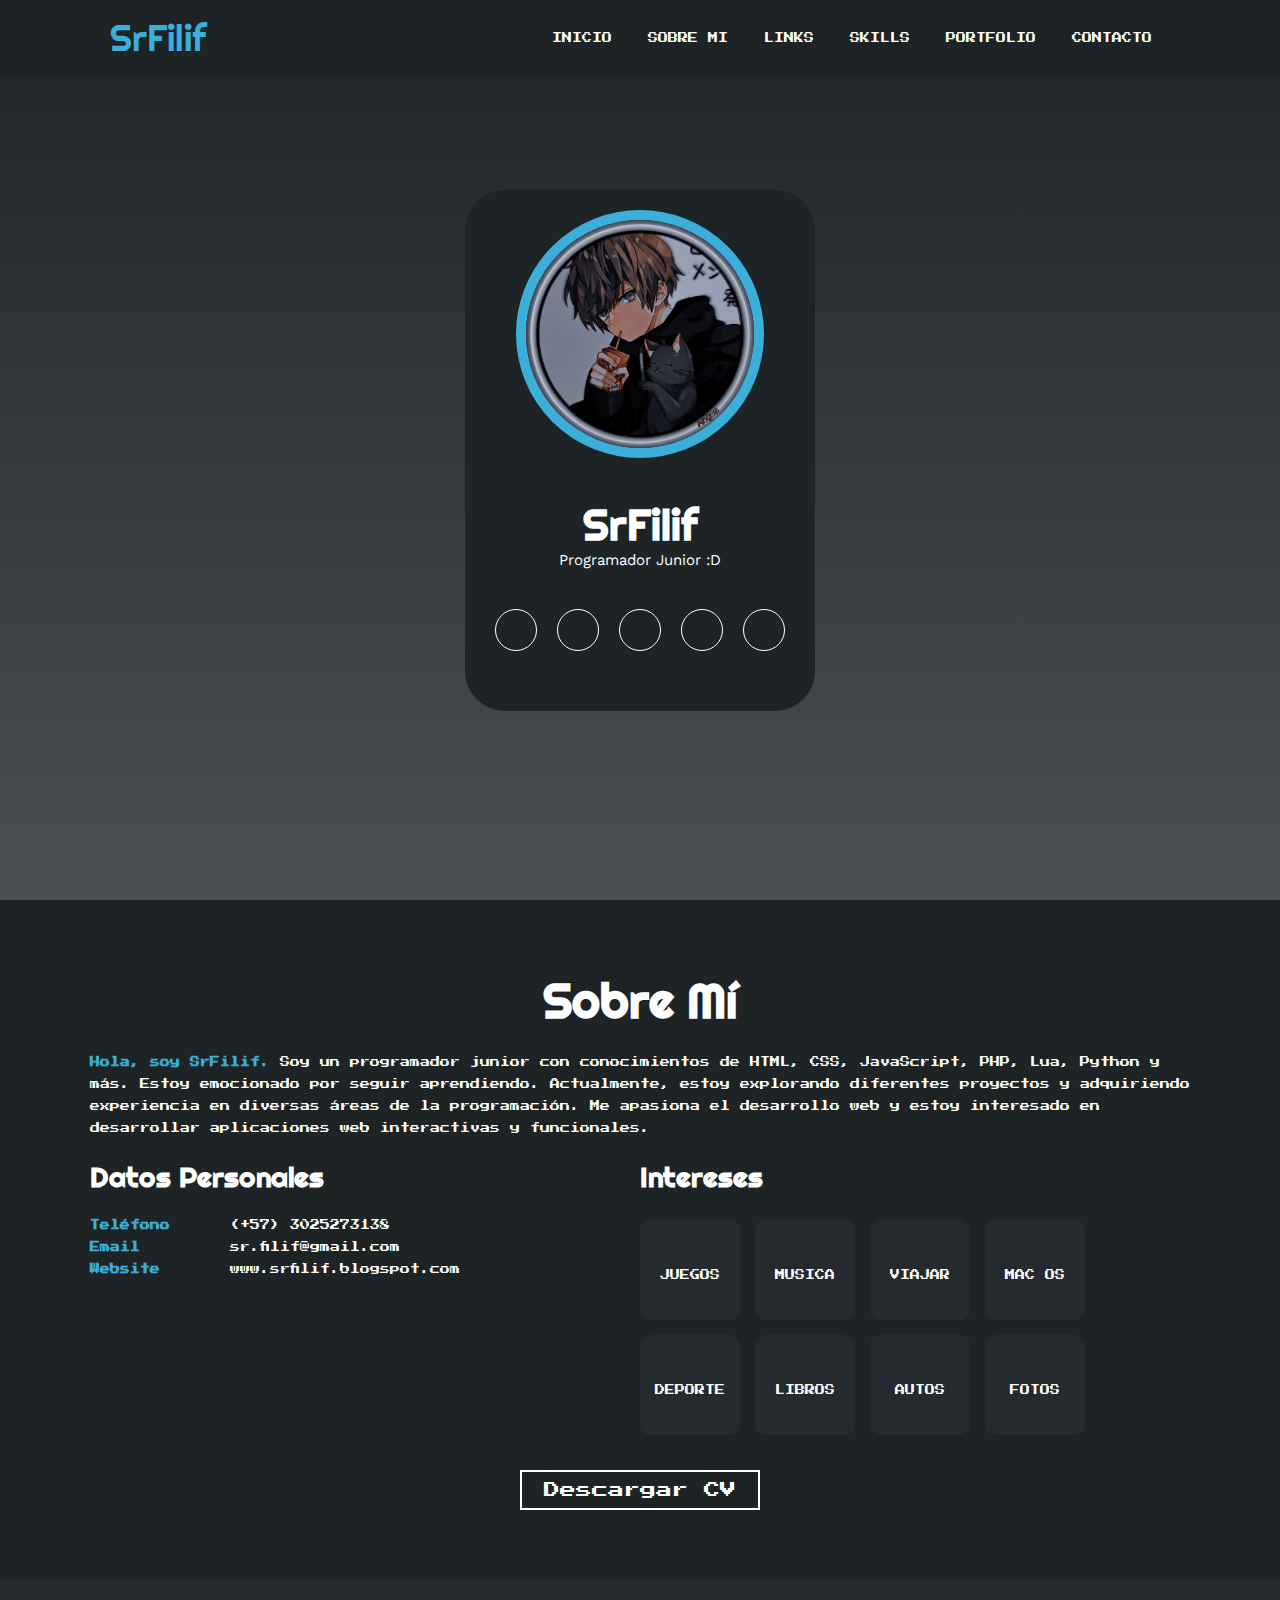
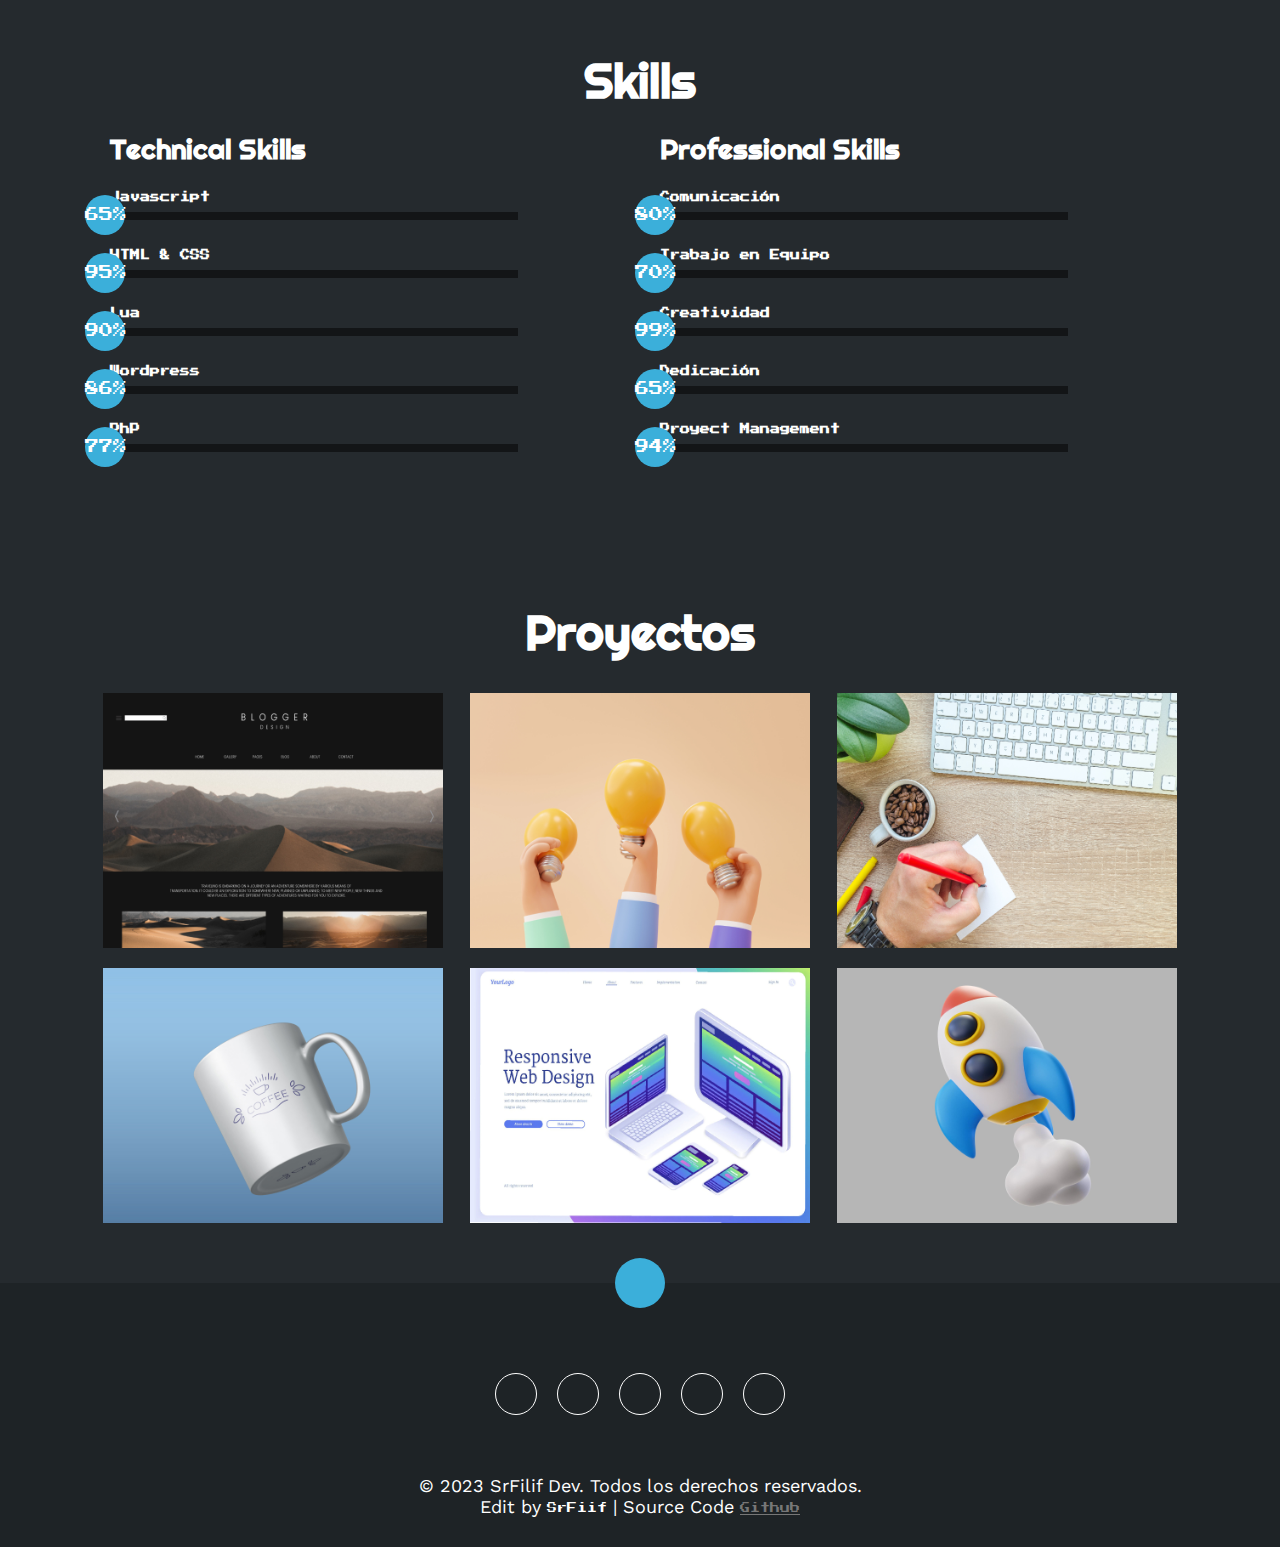
==== porta/index.html @ cb4ac74d "Portafolio" ====
<!DOCTYPE html>
<html lang="es">
<head>
    <meta charset="UTF-8">
    <meta http-equiv="X-UA-Compatible" content="IE=edge">
    <meta name="viewport" content="width=device-width, initial-scale=1.0">
    <link rel="stylesheet" href="https://cdnjs.cloudflare.com/ajax/libs/font-awesome/6.1.2/css/all.min.css" integrity="sha512-1sCRPdkRXhBV2PBLUdRb4tMg1w2YPf37qatUFeS7zlBy7jJI8Lf4VHwWfZZfpXtYSLy85pkm9GaYVYMfw5BC1A==" crossorigin="anonymous" referrerpolicy="no-referrer" />
    <title>SrFilif Dev</title>
    <link rel="stylesheet" href="estilo.css">
</head>
<body>
    <!-- MENU ENCABEZADO -->
    <div class="contenedor-header">
        <header>
            <div class="logo">
                <a href="#">SrFilif</a>
            </div>
            <nav id="nav">
                <ul>
                    <li><a href="#inicio" onclick="seleccionar()">INICIO</a></li>
                    <li><a href="#sobremi" onclick="seleccionar()">SOBRE MI</a></li>
					<li><a href="https://srfilif.github.io/links" onclick="seleccionar()">LINKS</a></li>
                    <li><a href="#skills" onclick="seleccionar()">SKILLS</a></li>
                    <!--<li><a href="#curriculum" onclick="seleccionar()">CURRICULUM</a></li>-->
                    <li><a href="#portfolio" onclick="seleccionar()">PORTFOLIO</a></li>
                    <li><a href="#contacto" onclick="seleccionar()">CONTACTO</a></li>
                </ul>
            </nav>
            <div class="nav-responsive" onclick="mostrarOcultarMenu()">
                <i class="fa-solid fa-bars"></i>
            </div>
        </header>
    </div>

    <!-- SECCION INICIO -->
    <section id="inicio" class="inicio">
        <div class="contenido-banner">
            <div class="contenedor-img">
                <img src="img/hero.png" alt="">
            </div>
            <h1>SrFilif</h1>
            <h2>Programador Junior :D</h2>
            <div class="redes">
                <a href="#"><i class="fa-brands fa-facebook-f"></i></a>
                <a href="#"><i class="fa-brands fa-twitter"></i></a>
                <a href="#"><i class="fa-brands fa-skype"></i></a>
                <a href="#"><i class="fa-brands fa-linkedin-in"></i></a>
                <a href="#"><i class="fa-solid fa-rss"></i></a>
            </div>
        </div>
    </section>

    <!-- SECCION SOBRE MI -->
    <section id="sobremi" class="sobremi">
        <div class="contenido-seccion">
            <h2>Sobre Mí</h2>
            <p><span>Hola, soy SrFilif.</span> Soy un programador junior con conocimientos de HTML, CSS, JavaScript, PHP, Lua, Python y más. Estoy emocionado por seguir aprendiendo. Actualmente, estoy explorando diferentes proyectos y adquiriendo experiencia en diversas áreas de la programación. Me apasiona el desarrollo web y estoy interesado en desarrollar aplicaciones web interactivas y funcionales.</p>

            <div class="fila">
                <!-- datos personales -->
                <div class="col">
                    <h3>Datos Personales</h3>
                    <ul>

                        <li>
                            <strong>Teléfono</strong>
                            (+57) 3025273138
                        </li>
                        <li>
                            <strong>Email</strong>
                            sr.filif@gmail.com
                        </li>
                        <li>
                            <strong>Website</strong>
                            www.srfilif.blogspot.com
                        </li>
                    </ul>
                </div>

                <!-- intereses -->
                <div class="col">
                    <h3>Intereses</h3>
                    <div class="contenedor-intereses">
                        <div class="interes">
                            <i class="fa-solid fa-gamepad"></i>
                            <span>JUEGOS</span>
                        </div>
                        <div class="interes">
                            <i class="fa-solid fa-headphones"></i>
                            <span>MUSICA</span>
                        </div>
                        <div class="interes">
                            <i class="fa-solid fa-plane"></i>
                            <span>VIAJAR</span>
                        </div>
                        <div class="interes">
                            <i class="fa-brands fa-apple"></i>
                            <span>MAC OS</span>
                        </div>
                        <div class="interes">
                            <i class="fa-solid fa-person-hiking"></i>
                            <span>DEPORTE</span>
                        </div>
                        <div class="interes">
                            <i class="fa-solid fa-book"></i>
                            <span>LIBROS</span>
                        </div>
                        <div class="interes">
                            <i class="fa-solid fa-car"></i>
                            <span>AUTOS</span>
                        </div>
                        <div class="interes">
                            <i class="fa-solid fa-camera"></i>
                            <span>FOTOS</span>
                        </div>
                        
                    </div>
                </div>
            </div>
            <button>
                Descargar CV <i class="fa-solid fa-download"></i>
                <span class="overlay"></span>
            </button>
        </div>
    </section>

    <!-- SECCION SKILLS -->
    <section class="skills" id="skills">
        <div class="contenido-seccion">
            <h2>Skills</h2>
            <div class="fila">
                <!-- Technical Skill -->
                <div class="col">
                    <h3>Technical Skills</h3>
                    <div class="skill">
                        <span>Javascript</span>
                        <div class="barra-skill">
                            <div class="progreso">
                                <span>65%</span>
                            </div>
                        </div>
                    </div>
                    <div class="skill">
                        <span>HTML & CSS</span>
                        <div class="barra-skill">
                            <div class="progreso">
                                <span>95%</span>
                            </div>
                        </div>
                    </div>
                    <div class="skill">
                        <span>Lua</span>
                        <div class="barra-skill">
                            <div class="progreso">
                                <span>90%</span>
                            </div>
                        </div>
                    </div>
                    <div class="skill">
                        <span>Wordpress</span>
                        <div class="barra-skill">
                            <div class="progreso">
                                <span>86%</span>
                            </div>
                        </div>
                    </div>
                    <div class="skill">
                        <span>PhP</span>
                        <div class="barra-skill">
                            <div class="progreso">
                                <span>77%</span>
                            </div>
                        </div>
                    </div>
                </div>
                <!-- Professional Skills -->
                <div class="col">
                    <h3>Professional Skills</h3>
                    <div class="skill">
                        <span>Comunicación</span>
                        <div class="barra-skill">
                            <div class="progreso">
                                <span>80%</span>
                            </div>
                        </div>
                    </div>
                    <div class="skill">
                        <span>Trabajo en Equipo</span>
                        <div class="barra-skill">
                            <div class="progreso">
                                <span>70%</span>
                            </div>
                        </div>
                    </div>
                    <div class="skill">
                        <span>Creatividad</span>
                        <div class="barra-skill">
                            <div class="progreso">
                                <span>99%</span>
                            </div>
                        </div>
                    </div>
                    <div class="skill">
                        <span>Dedicación</span>
                        <div class="barra-skill">
                            <div class="progreso">
                                <span>65%</span>
                            </div>
                        </div>
                    </div>
                    <div class="skill">
                        <span>Proyect Management</span>
                        <div class="barra-skill">
                            <div class="progreso">
                                <span>94%</span>
                            </div>
                        </div>
                    </div>
                </div>
            </div>
        </div>
    </section>

    <!-- SECCION CURRICULUM 
    <section id="curriculum" class="curriculum">
        <div class="contenido-seccion">
            <h2>Curriculum</h2>
            <div class="fila">
                <div class="col izquierda">
                    <h3>Educación</h3>
                    <div class="item izq">
                        <h4>Arte y Multimedia</h4>
                        <span class="casa">Universidad de Oxford</span>
                        <span class="fecha">2005 - 2008</span>
                        <p>Lorem ipsum dolor sit amet consectetur, adipisicing elit. Quis, cumque repellat, tempora recusandae aliquam nemo esse natus impedit, nostrum temporibus veritatis eaque soluta aperiam id repudiandae fugiat deserunt! Explicabo, veritatis?</p>
                        <div class="conectori">
                            <div class="circuloi"></div>
                        </div>
                    </div>
                    <div class="item izq">
                        <h4>Arte y Multimedia</h4>
                        <span class="casa">Universidad de Oxford</span>
                        <span class="fecha">2005 - 2008</span>
                        <p>Lorem ipsum dolor sit amet consectetur, adipisicing elit. Quis, cumque repellat, tempora recusandae aliquam nemo esse natus impedit, nostrum temporibus veritatis eaque soluta aperiam id repudiandae fugiat deserunt! Explicabo, veritatis?</p>
                        <div class="conectori">
                            <div class="circuloi"></div>
                        </div>
                    </div>
                    <div class="item izq">
                        <h4>Arte y Multimedia</h4>
                        <span class="casa">Universidad de Oxford</span>
                        <span class="fecha">2005 - 2008</span>
                        <p>Lorem ipsum dolor sit amet consectetur, adipisicing elit. Quis, cumque repellat, tempora recusandae aliquam nemo esse natus impedit, nostrum temporibus veritatis eaque soluta aperiam id repudiandae fugiat deserunt! Explicabo, veritatis?</p>
                        <div class="conectori">
                            <div class="circuloi"></div>
                        </div>
                    </div>
                </div>

                <div class="col derecha">
                    <h3>Experiencia de trabajo</h3>
                    <div class="item der">
                        <h4>Front Developer</h4>
                        <span class="casa">Nombre de Compañía</span>
                        <span class="fecha">2005 - 2008</span>
                        <p>Lorem ipsum dolor sit amet consectetur, adipisicing elit. Quis, cumque repellat, tempora recusandae aliquam nemo esse natus impedit, nostrum temporibus veritatis eaque soluta aperiam id repudiandae fugiat deserunt! Explicabo, veritatis?</p>
                        <div class="conectord">
                            <div class="circulod"></div>
                        </div>
                    </div>
                    <div class="item der">
                        <h4>Front Developer</h4>
                        <span class="casa">Nombre de Compañía</span>
                        <span class="fecha">2005 - 2008</span>
                        <p>Lorem ipsum dolor sit amet consectetur, adipisicing elit. Quis, cumque repellat, tempora recusandae aliquam nemo esse natus impedit, nostrum temporibus veritatis eaque soluta aperiam id repudiandae fugiat deserunt! Explicabo, veritatis?</p>
                        <div class="conectord">
                            <div class="circulod"></div>
                        </div>
                    </div>
                    <div class="item der">
                        <h4>Front Developer</h4>
                        <span class="casa">Nombre de Compañía</span>
                        <span class="fecha">2005 - 2008</span>
                        <p>Lorem ipsum dolor sit amet consectetur, adipisicing elit. Quis, cumque repellat, tempora recusandae aliquam nemo esse natus impedit, nostrum temporibus veritatis eaque soluta aperiam id repudiandae fugiat deserunt! Explicabo, veritatis?</p>
                        <div class="conectord">
                            <div class="circulod"></div>
                        </div>
                    </div>
                </div>
            </div>
        </div>
    </section>
-->
    <!-- SECCION PORTFOLIO -->
    <section id="portfolio" class="portfolio">
        <div class="contenido-seccion">
            <h2>Proyectos</h2>
            <div class="galeria">
                <div class="proyecto">
                    <img src="img/p1.jpg" alt="">
                    <div class="overlay">
                        <h3>Diseño Creativo</h3>
                        <p>Fotografía</p>
                    </div>
                </div>
                <div class="proyecto">
                    <img src="img/p2.jpg" alt="">
                    <div class="overlay">
                        <h3>Diseño Creativo</h3>
                        <p>Fotografía</p>
                    </div>
                </div>
                <div class="proyecto">
                    <img src="img/p3.jpg" alt="">
                    <div class="overlay">
                        <h3>Diseño Creativo</h3>
                        <p>Fotografía</p>
                    </div>
                </div>
                <div class="proyecto">
                    <img src="img/p4.jpg" alt="">
                    <div class="overlay">
                        <h3>Diseño Creativo</h3>
                        <p>Fotografía</p>
                    </div>
                </div>
                <div class="proyecto">
                    <img src="img/p5.jpg" alt="">
                    <div class="overlay">
                        <h3>Diseño Creativo</h3>
                        <p>Fotografía</p>
                    </div>
                </div>
                <div class="proyecto">
                    <img src="img/p6.jpg" alt="">
                    <div class="overlay">
                        <h3>Diseño Creativo</h3>
                        <p>Fotografía</p>
                    </div>
                </div>
            </div>
        </div>
    </section>

    <!-- SECCION CONTACTO 
    <section id="contacto" class="contacto">
        <div class="contenido-seccion">
            <h2>CONTACTO</h2>
            <div class="fila">

                <div class="col">
                    <input type="text" placeholder="Tú Nombre">
                    <input type="text" placeholder="Número telefónico">
                    <input type="text" placeholder="Dirección de correo">
                    <input type="text" placeholder="Tema">
                    <textarea name="" id="" cols="30" rows="10" placeholder="Mensaje"></textarea>
                    <button>
                        Enviar Mensaje<i class="fa-solid fa-paper-plane"></i>
                        <span class="overlay"></span>
                    </button>
                </div>
 
                <div class="col">
                    <img class="imea" src="https://i.redd.it/0k6meqvps4h91.gif" alt="">
                    <div class="info">
                        <ul>
                            <li>
                                <i class="fa-solid fa-location-dot"></i>
                                Nicaragua 159, San Rafael Mza
                            </li>
                            <li>
                                <i class="fa-solid fa-mobile-screen"></i>
                                Llamanos: 2384 - 4343443 
                            </li>
                            <li>
                                <i class="fa-solid fa-envelope"></i>
                                Email: cw@example.com
                            </li>
                        </ul>
                    </div>
                </div>
            </div>
        </div>
    </section>
-->
    <!-- footer -->
    <footer>
        <a href="#inicio" class="arriba">
            <i class="fa-solid fa-angles-up"></i>
        </a>
        <div class="redes">
            <a href="#"><i class="fa-brands fa-facebook-f"></i></a>
            <a href="#"><i class="fa-brands fa-twitter"></i></a>
            <a href="#"><i class="fa-brands fa-skype"></i></a>
            <a href="#"><i class="fa-brands fa-linkedin-in"></i></a>
            <a href="#"><i class="fa-solid fa-rss"></i></a>
        </div>
		 <p class="copyright">
        &copy; 2023 SrFilif Dev. Todos los derechos reservados.
    </p>
    <p class="creditos">
        Edit by <span class="tu-nombre">SrFiif</span> | Source Code <a class="a" href="https://github.com/codigowebmp/portfolio-nick">Github</a>
    </p>
    </footer>

    <script src="script.js"></script>
</body>
</html>
---- porta/estilo.css ----
@import url('https://fonts.googleapis.com/css?family=Press+Start+2P:wght@100;300;400;600;800&display=swap');
@import url('https://fonts.googleapis.com/css2?family=Righteous&family=Work+Sans:wght@100;300;400;600;800&display=swap');
*{
    box-sizing: border-box;
    font-family: 'Press Start 2P';
    margin: 0;
    padding: 0;
	font-size: 10px;
}

html{
    /* me permite deslizar cuando hago clic en los links del menu */
    scroll-behavior: smooth;
}
/* MENU */
.contenedor-header{
    background: #1e2326;
    position: fixed;
    width: 100%;
    top: 0;
    left: 0;
    z-index: 99;
}
.contenedor-header header{
    max-width: 1100px;
    margin: auto;
    display: flex;
    justify-content: space-between;
    align-items: center;
    padding: 15px 20px;
}
.contenedor-header header .logo a{
    font-family: 'Righteous';
    font-size: 36px;
    color: #3BAFDA;
    text-decoration: none;
}
.contenedor-header header ul{
    display: flex;
    list-style: none;
}
.contenedor-header header nav ul li a{
    text-align: none;
    color: #fff;
    margin: 0 15px;
    padding: 3px;
    transition: .5s;
    text-decoration: none;
}
.contenedor-header header nav ul li a:hover{
    color: #3BAFDA;
}
.nav-responsive{
    background-color: #3BAFDA;
    color:#fff;
    padding: 5px 10px;
    border-radius: 5px;
    cursor: pointer;
    display: none;
}
/* SECCION I N I C I O */
.inicio{
    background: linear-gradient(to top, rgba(30,35,38,.8), rgba(30,35,38,1)),
    url(https://i.pinimg.com/originals/6f/b9/68/6fb968d062567bde0917bec7d12fe8b4.gif);
    background-size: cover;
    height: 100vh;
    color: #fff;
    display: flex;
    align-items: center;
}
.inicio .contenido-banner{
    padding: 20px;
    background-color: #1e2326;
    max-width: 350px;
    margin: auto;
    text-align: center;
    border-radius: 40px;
}
.inicio .contenido-banner img{
    margin-top: 40px;
    border: 10px solid #3BAFDA;
    display: block;
    width: 80%;
    margin: auto;
    border-radius: 100%;
}
.inicio .contenido-banner h1{
    margin-top: 40px;
    font-size: 42px;
    font-family: 'Righteous';
}
.inicio .contenido-banner h2{
    font-size: 15px;
    font-weight: normal;
}
.inicio .contenido-banner .redes a{
    color: #fff;
    display: inline-block;
    text-decoration: none;
    border: 1px solid #fff;
    border-radius: 100%;
    width: 42px;
    height: 42px;
    line-height: 42px;
    margin: 40px 5px;
    font-size: 20px;
    transition: .3s;
}
.inicio .contenido-banner .redes a:hover{
    background-color: #3BAFDA;
}
.sobremi{
    background-color: #1e2326;
    color: #fff;
    padding: 50px 20px;
}
.sobremi .contenido-seccion{
    max-width: 1100px;
    margin: auto;
}
.sobremi h2{
    font-size: 48px;
    font-family: 'Righteous';
    text-align: center;
    padding: 20px 0;

}
.sobremi .contenido-seccion p{
    font: 18px;
    line-height: 22px;
    margin-bottom: 20px;
}
.sobremi .contenido-seccion p span{
    color: #3BAFDA;
    font-weight: bold;
}
.sobremi .fila{
    display: flex;
}
.sobremi .fila .col
{
    width: 50%;
}
.sobremi .fila .col h3{
    font-size: 28px;
    font-family: 'Righteous';
    margin-bottom: 25px;
}
.sobremi .fila .col ul{
    list-style: none;
}
.sobremi .fila .col ul li{
    margin: 12px 0;
}
.sobremi .fila .col ul li strong{
    display: inline-block;
    color: #3BAFDA;
    width: 130px;
}
.sobremi .fila .col ul li span{
    background-color: #3BAFDA;
    padding: 3px;
    font-weight: bold;
    border-radius: 5px;
}
.sobremi .fila .col .contenedor-intereses{
    display: flex;
    flex-wrap: wrap;
}
.sobremi .fila .col .contenedor-intereses .interes{
    width: 100px;
    height: 100px;
    background-color: #252A2E;
    border-radius: 10px;
    margin: 0 15px 15px 0;
    display: flex;
    flex-direction: column;
    align-items: center;
    justify-content: center;
    transition: .3s;
}.sobremi .fila .col .contenedor-intereses .interes:hover{
    background-color: #3BAFDA;
}
.sobremi .fila .col .contenedor-intereses .interes i{
    font-size: 30px;
    margin-bottom: 10px;
}
.sobremi button{
    cursor: pointer;
    background-color: transparent;
    border: 2px solid #fff;
    width: fit-content;
    display: block;
    margin: 20px auto;
    padding: 10px 22px;
    font-size: 16px;
    color: #fff;
    position: relative;
    z-index: 10;
}
.sobremi button .overlay{
    position: absolute;
    top: 0;
    left: 0;
    width: 0;
    height: 100%;
    background-color: #3BAFDA;
    z-index: -1;
    transition: 1s;
}
.sobremi button:hover .overlay{
    width: 100%;
}
/* SECCION S K I L L S */
.skills{
    background-color: #252A2E;
    color: #fff;
    padding: 50px 20px;
}
.skills .contenido-seccion{
    max-width: 1100px;
    margin: auto;
}
.skills h2{
    font-size: 48px;
    font-family: 'Righteous';
    text-align: center;
    padding: 20px 0;

}
.skills .fila{
    display: flex;
}
.skills .fila .col{
    width: 50%;
    padding: 0 20px;
}
.skills .fila .col h3{
    font-size: 28px;
    font-family: 'Righteous';
    margin-bottom: 25px;
}
.skills .skill > span{
    font-weight: bold;
    display: block;
    margin-bottom: 10px;
}
.skills .skill .barra-skill{
    height: 8px;
    width: 80%;
    background-color: #131517;
    position: relative;
    margin-bottom: 30px;
}
.skills .skill .progreso{
    background-color: #3BAFDA;
    position: absolute;
    top: 0;
    left: 0;
    height: 8px;
}
.skills .skill .barra-skill span{
    position: absolute;
    height: 40px;
    width: 40px;
    background-color: #3BAFDA;
    border-radius: 50px;
    line-height: 40px;
    text-align: center;
    top: -17px;
    right: -15px;
    font-size: 14px;
}
/* Estas clases se agregaran dinamicamente mediante javascript */
.skills .skill .javascript{
    width: 0%;
    animation: 2s javascript forwards;
}
@keyframes javascript {
    0%{width: 0%;}
    100%{width: 65%;}
}

.skills .skill .htmlcss{
    width: 0%;
    animation: 2s htmlcss forwards;
}
@keyframes htmlcss {
    0%{width: 0%;}
    100%{width: 95%;}
}

.skills .skill .photoshop{
    width: 0%;
    animation: 2s photoshop forwards;
}
@keyframes photoshop {
    0%{width: 0%;}
    100%{width: 90%;}
}

.skills .skill .wordpress{
    width: 0%;
    animation: 2s wordpress forwards;
}
@keyframes wordpress {
    0%{width: 0%;}
    100%{width: 86%;}
}

.skills .skill .drupal{
    width: 0%;
    animation: 2s drupal forwards;
}
@keyframes drupal {
    0%{width: 0%;}
    100%{width: 77%;}
}

.skills .skill .comunicacion{
    width: 0%;
    animation: 2s comunicacion forwards;
}
@keyframes comunicacion {
    0%{width: 0%;}
    100%{width: 80%;}
}

.skills .skill .trabajo{
    width: 0%;
    animation: 2s trabajo forwards;
}
@keyframes trabajo {
    0%{width: 0%;}
    100%{width: 70%;}
}

.skills .skill .creatividad{
    width: 0%;
    animation: 2s creatividad forwards;
}
@keyframes creatividad {
    0%{width: 0%;}
    100%{width: 99%;}
}

.skills .skill .dedicacion{
    width: 0%;
    animation: 2s dedicacion forwards;
}
@keyframes dedicacion {
    0%{width: 0%;}
    100%{width: 65%;}
}

.skills .skill .proyect{
    width: 0%;
    animation: 2s proyect forwards;
}
@keyframes proyect {
    0%{width: 0%;}
    100%{width: 94%;}
}
/* SECCION CURRICULUM */
.curriculum{
    background-color: #1e2326;
    color: #fff;
    padding: 50px 20px;
}
.curriculum .contenido-seccion{
    max-width: 1100px;
    margin: auto;
}
.curriculum h2{
    font-size: 48px;
    font-family: 'Righteous';
    text-align: center;
    padding: 20px 0;

}
.curriculum .fila{
    display: flex;
    justify-content: space-between;
}
.curriculum .fila .col{
    width: 49%;
    padding: 0 20px;
}
.curriculum .fila .col h3{
    font-size: 28px;
    font-family: 'Righteous';
    margin-bottom: 25px;
}
.curriculum .fila .izquierda{
    border-right: 2px solid #252A2E;
}
.curriculum .fila .derecha{
    border-left: 2px solid #252A2E;
}
.curriculum .fila .item{
    padding: 25px;
    margin-bottom: 30px;
    background-color: #252A2E;
    position: relative;
}
.curriculum .fila .item h4{
    font-size: 20px;
    margin-bottom: 10px;
}
.curriculum .fila .item .casa{
    color: #3BAFDA;
    font-size: 22px;
    font-weight: bold;
    display: block;
}
.curriculum .fila .item .fecha{
    display: block;
    color: #3BAFDA;
    margin-bottom: 10px;
}
.curriculum .fila .item p{
    line-height: 24px;
}
.curriculum .fila .izq{
    border-right: 2px solid #3BAFDA;
    margin-right: 20px;
}
.curriculum .fila .der{
    border-left: 2px solid #3BAFDA;
    margin-left: 20px;
}
.curriculum .fila .item .conectori{
    height: 2px;
    background-color: #3BAFDA;
    width: 47px;
    position: absolute;
    top: 50%;
    right: -47px;
    z-index: 5;
}
.curriculum .fila .item .conectori .circuloi{
    display: block;
    height: 10px;
    width: 10px;
    border-radius: 50%;
    background-color: #3BAFDA;
    float: right;
    position: relative;
    bottom: 4px;
}
.curriculum .fila .item .conectord{
    height: 2px;
    background-color: #3BAFDA;
    width: 47px;
    position: absolute;
    top: 50%;
    left: -47px;
    z-index: 5;
}
.curriculum .fila .item .conectord .circulod{
    display: block;
    height: 10px;
    width: 10px;
    border-radius: 50%;
    background-color: #3BAFDA;
    float: left;
    position: relative;
    bottom: 4px;
}
/* SECCION PORTFOLIO */
.portfolio{
    background-color: #252A2E;
    color: #fff;
    padding: 50px 20px;
}
.portfolio .contenido-seccion{
    max-width: 1100px;
    margin: auto;
}
.portfolio h2{
    font-size: 48px;
    font-family: 'Righteous';
    text-align: center;
    padding: 20px 0;
}
.portfolio .galeria{
    display: flex;
    flex-wrap: wrap;
    justify-content: space-around;
}
.portfolio .galeria .proyecto{
    position: relative;
    max-width: 340px;
    height: fit-content;
    margin: 10px;
    cursor: pointer;
}
.portfolio .galeria .proyecto img{
    width: 100%;
    display: block;
}
.portfolio .galeria .proyecto .overlay{
    position: absolute;
    top: 0;
    width: 100%;
    height: 100%;
    text-align: center;
    background: linear-gradient(rgba(28,182,152,.8), rgba(28,182,152,.8));
    display: flex;
    flex-direction: column;
    justify-content: center;
    transition: 1s;
    font-size: 18px;
    letter-spacing: 3px;
    opacity: 0;
}
.portfolio .galeria .proyecto .overlay h3{
    margin-bottom: 20px;
    transition: 1s;
}
.portfolio .galeria .proyecto .overlay:hover{
    opacity: 1;
}
.portfolio .galeria .proyecto .overlay:hover h3{
    margin-bottom: 0px;
}
/* SECCION CONTACTO */
.contacto{
    background-image: url(img/contact_bg.png);
    background-color: #1e2326;
    color: #fff;
    padding: 50px 0;
}
.contacto .contenido-seccion{
    max-width: 1100px;
    margin: auto;
}
.contacto h2{
    font-size: 48px;
    font-family: 'Righteous';
    text-align: center;
    padding: 20px 0;
}
.contacto .fila{
    display: flex;
}
.contacto .col{
    width: 50%;
    padding: 10px;
    position: relative;
}
.contacto .col input, .contacto .col textarea{
    display: block;
    width: 100%;
    padding: 18px;
    border: none;
    margin-bottom: 20px;
    background-color: #252A2E;
    color: #fff;
    font-size: 18px;
}
.contacto button{
    cursor: pointer;
    background-color: transparent;
    border: 2px solid #fff;
    width: fit-content;
    display: block;
    margin: 20px auto;
    padding: 10px 22px;
    font-size: 16px;
    color: #fff;
    position: relative;
    z-index: 10;
}
.contacto button .overlay{
    position: absolute;
    top: 0;
    left: 0;
    width: 0;
    height: 100%;
    background-color: #3BAFDA;
    z-index: -1;
    transition: 1s;
}
.contacto button:hover .overlay{
    width: 100%;
}
.contacto .col img{
    width: 100%;
}
.contacto .col .info{
    position: absolute;
    top: 40%;
    background-color: #252A2E;
    padding: 20px;
    max-swidth: 350px;
    left: 50%;
    transform: translate(-50%, -50%);
}
.contacto .col .info ul{
    list-style: none;
}
.contacto .col .info ul li{
    margin-bottom: 20px;
}
.contacto .col .info ul li i{
    color: #3BAFDA;
    display: inline-block;
    margin-right: 20px;
}
footer{
    background-color: #1E2326;
    color: #fff;
    padding: 50px 0 30px 0;
    text-align: center;
    position: relative;
    width: 100%;
    font-family: 'Righteous';
}
footer .redes{
    margin-bottom: 20px;
}
footer .redes a{
    color: #fff;
    display: inline-block;
    text-decoration: none;
    border: 1px solid #fff;
    border-radius: 100%;
    width: 42px;
    height: 42px;
    line-height: 42px;
    margin: 40px 5px;
    font-size: 20px;
    transition: .3s;
    font-family: 'Righteous';
}
footer .arriba{
    display: block;
    width: 50px;
    height: 50px;
    background-color: #3BAFDA;
    color: #fff;
    position: absolute;
    left: 50%;
    transform: translateX(-50%);
    top: -25px;
    border-radius: 50%;
    line-height: 50px;
	 font-style: normal;
    font-size: 18px;
    font-family: 'Righteous';

}
footer p{

	 font-style: normal;
    font-size: 18px;
    font-family: 'Work Sans';

}
/*Texto 2*/
.inicio h2{

	 font-style: normal;
 /*   font-size: 18px;*/
    font-family: 'Work Sans';

}
/* SECCION RESPONSIVE */
@media screen and (max-width:980px){
    nav{
        display: none;
    }
    .nav-responsive{
        display: block;
    }
    nav.responsive{
        display: block;
        position: absolute;
        right: 0;
        top: 75px;
        background-color: #252A2E;
        width: 180px;
    }
    nav.responsive ul{
        display: block !important;
    }
    nav.responsive ul li{
        border-bottom: 1px solid #fff;
        padding: 10px 0;
    }
}
@media screen and (max-width:700px){
    .sobremi .fila{
        display: block;
    }
    .sobremi .fila .col{
        width: fit-content;
    }

    .skills .fila{
        display: block;
    }
    .skills .fila .col{
        width: 100%;
    }
    .skills .fila .col .barra-skill{
        width: 100%;
    }

    .curriculum .fila{
        display: block;
    }
    .curriculum .fila .col{
        width: 90%;
    }
    .curriculum .fila .derecha{
        margin-left: 20px;
    }

    .portfolio .galeria{
        display: block;
        width: 100%;
    }
    .portfolio .galeria .proyecto{
        max-width: 100%;
    }
    .portfolio .galeria .proyecto img{
        width: 100%;
    }
    .contacto .fila{
        display: block;
    }
    .contacto .fila .col{
        width: 100%;
    }
}
.a{
	    color: #777;
}

.imea {
  width: 200px;
  height: 200px;
      object-fit: cover;
	  position: absolute;
	   right: 0;
        top: 75px;
}
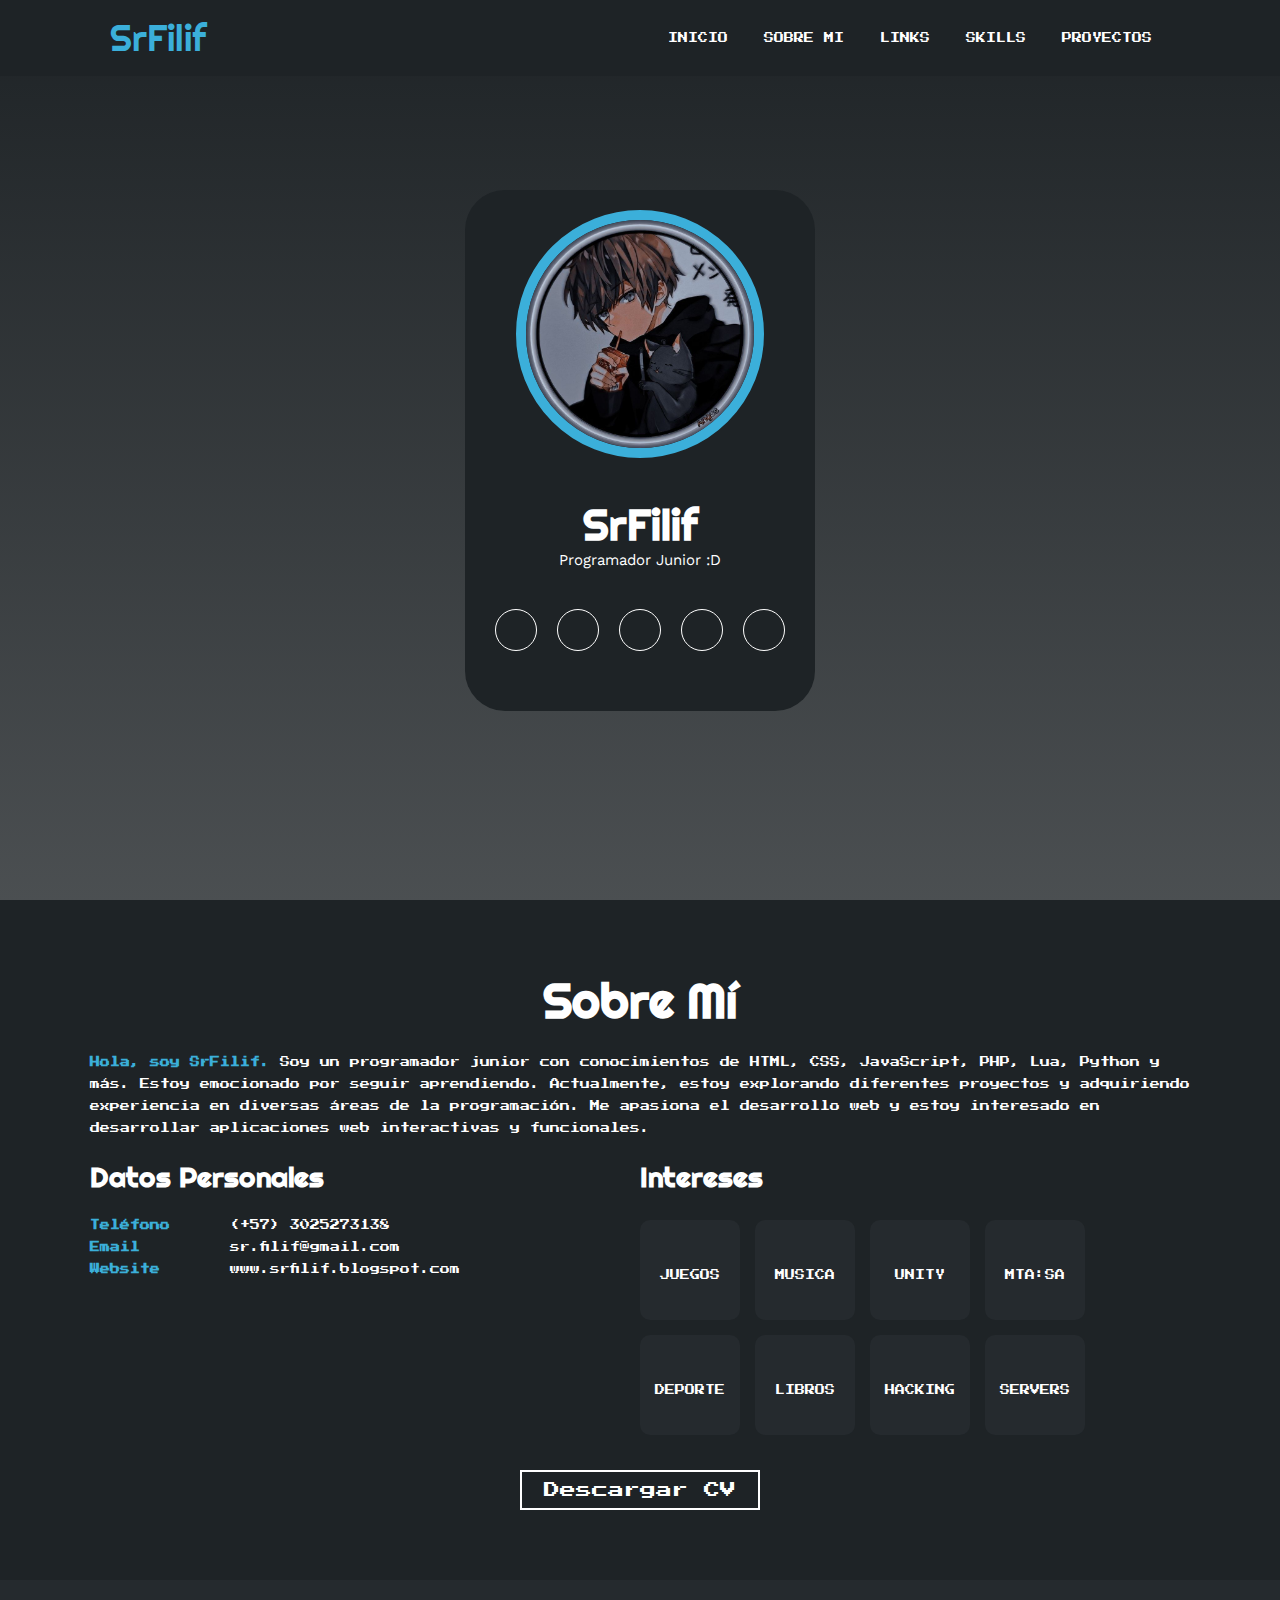
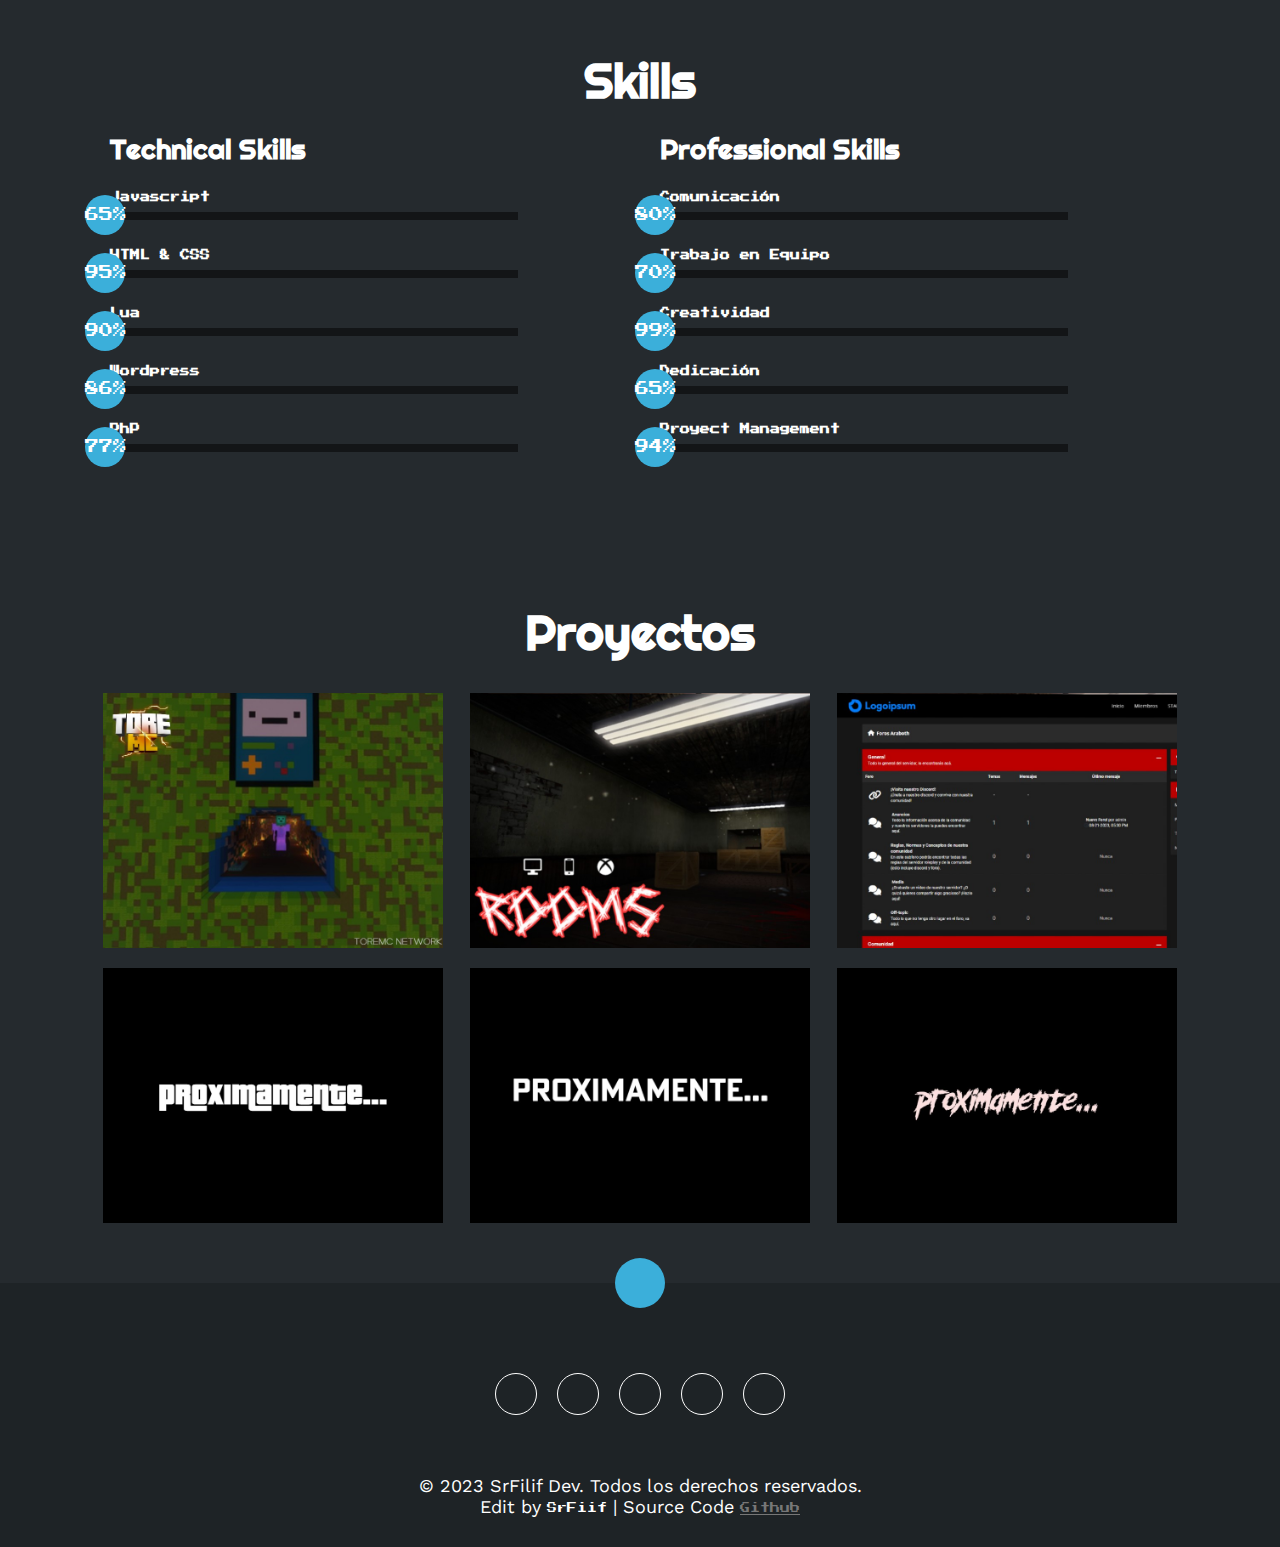
==== commit a1badf75: "Fix Errors in Web" ====
--- a/porta/index.html
+++ b/porta/index.html
@@ -8,7 +8,9 @@
     <title>SrFilif Dev</title>
     <link rel="stylesheet" href="estilo.css">
 </head>
+
 <body>
+
     <!-- MENU ENCABEZADO -->
     <div class="contenedor-header">
         <header>
@@ -19,11 +21,11 @@
                 <ul>
                     <li><a href="#inicio" onclick="seleccionar()">INICIO</a></li>
                     <li><a href="#sobremi" onclick="seleccionar()">SOBRE MI</a></li>
-					<li><a href="https://srfilif.github.io/links" onclick="seleccionar()">LINKS</a></li>
+					<li><a href="https://srfilif.github.io" onclick="seleccionar()">LINKS</a></li>
                     <li><a href="#skills" onclick="seleccionar()">SKILLS</a></li>
                     <!--<li><a href="#curriculum" onclick="seleccionar()">CURRICULUM</a></li>-->
-                    <li><a href="#portfolio" onclick="seleccionar()">PORTFOLIO</a></li>
-                    <li><a href="#contacto" onclick="seleccionar()">CONTACTO</a></li>
+                    <li><a href="#portfolio" onclick="seleccionar()">PROYECTOS</a></li>
+                  <!--  <li><a href="#contacto" onclick="seleccionar()">CONTACTO</a></li>-->
                 </ul>
             </nav>
             <div class="nav-responsive" onclick="mostrarOcultarMenu()">
@@ -41,11 +43,11 @@
             <h1>SrFilif</h1>
             <h2>Programador Junior :D</h2>
             <div class="redes">
-                <a href="#"><i class="fa-brands fa-facebook-f"></i></a>
-                <a href="#"><i class="fa-brands fa-twitter"></i></a>
-                <a href="#"><i class="fa-brands fa-skype"></i></a>
-                <a href="#"><i class="fa-brands fa-linkedin-in"></i></a>
-                <a href="#"><i class="fa-solid fa-rss"></i></a>
+                <a href="https://www.facebook.com/srfilif/"><i class="fa-brands fa-facebook-f"></i></a>
+                <a href="https://twitter.com/srfilif"><i class="fa-brands fa-twitter"></i></a>
+                <a href="https://discord.gg/NPrGXMDrvZ"><i class="fa-brands fa-discord"></i></a>
+                <a href="https://www.youtube.com/SrFilif"><i class="fa-brands fa-youtube"></i></a>
+                <a href="https://www.twitch.tv/srfilif"><i class="fa-brands fa-twitch"></i></a>
             </div>
         </div>
     </section>
@@ -90,15 +92,15 @@
                             <span>MUSICA</span>
                         </div>
                         <div class="interes">
-                            <i class="fa-solid fa-plane"></i>
-                            <span>VIAJAR</span>
-                        </div>
-                        <div class="interes">
-                            <i class="fa-brands fa-apple"></i>
-                            <span>MAC OS</span>
-                        </div>
-                        <div class="interes">
-                            <i class="fa-solid fa-person-hiking"></i>
+                            <i class="fa-brands fa-unity"></i>
+                            <span>UNITY</span>
+                        </div>
+                        <div class="interes">
+                            <i class="fa-solid fa-code"></i>
+                            <span>MTA:SA</span>
+                        </div>
+                        <div class="interes">
+                            <i class="fa-solid fa-person-running"></i>
                             <span>DEPORTE</span>
                         </div>
                         <div class="interes">
@@ -106,12 +108,12 @@
                             <span>LIBROS</span>
                         </div>
                         <div class="interes">
-                            <i class="fa-solid fa-car"></i>
-                            <span>AUTOS</span>
-                        </div>
-                        <div class="interes">
-                            <i class="fa-solid fa-camera"></i>
-                            <span>FOTOS</span>
+                            <i class="fa-solid fa-hat-cowboy"></i>
+                            <span>HACKING</span>
+                        </div>
+                        <div class="interes">
+                            <i class="fa-solid fa-server"></i>
+                            <span>SERVERS</span>
                         </div>
                         
                     </div>
@@ -299,43 +301,40 @@
                 <div class="proyecto">
                     <img src="img/p1.jpg" alt="">
                     <div class="overlay">
-                        <h3>Diseño Creativo</h3>
-                        <p>Fotografía</p>
+                        <h3>ToreMC</h3><br>
+                        <p>Minecraft BoxPvP Server</p>
                     </div>
                 </div>
                 <div class="proyecto">
                     <img src="img/p2.jpg" alt="">
                     <div class="overlay">
-                        <h3>Diseño Creativo</h3>
-                        <p>Fotografía</p>
+                        <h3>Rooms</h3><br>
+                        <p>Roblox Horror Game</p>
                     </div>
                 </div>
                 <div class="proyecto">
                     <img src="img/p3.jpg" alt="">
                     <div class="overlay">
-                        <h3>Diseño Creativo</h3>
-                        <p>Fotografía</p>
+                        <h3>Genesis Roleplay</h3><br>
+                        <p>Genesis Roleplay Forum</p>
                     </div>
                 </div>
                 <div class="proyecto">
                     <img src="img/p4.jpg" alt="">
                     <div class="overlay">
-                        <h3>Diseño Creativo</h3>
-                        <p>Fotografía</p>
+                        <h3>Proximamente...</h3>
                     </div>
                 </div>
                 <div class="proyecto">
                     <img src="img/p5.jpg" alt="">
                     <div class="overlay">
-                        <h3>Diseño Creativo</h3>
-                        <p>Fotografía</p>
+   <h3>Proximamente...</h3>
                     </div>
                 </div>
                 <div class="proyecto">
                     <img src="img/p6.jpg" alt="">
                     <div class="overlay">
-                        <h3>Diseño Creativo</h3>
-                        <p>Fotografía</p>
+   <h3>Proximamente...</h3>
                     </div>
                 </div>
             </div>
--- a/porta/estilo.css
+++ b/porta/estilo.css
@@ -95,6 +95,533 @@
     font-weight: normal;
 }
 .inicio .contenido-banner .redes a{
+    color: #fff;
+    display: inline-block;
+    text-decoration: none;
+    border: 1px solid #fff;
+    border-radius: 100%;
+    width: 42px;
+    height: 42px;
+    line-height: 42px;
+    margin: 40px 5px;
+   /* font-size: 20px;*/
+    transition: .3s;
+}
+.inicio .contenido-banner .redes a:hover{
+    background-color: #3BAFDA;
+}
+.sobremi{
+    background-color: #1e2326;
+    color: #fff;
+    padding: 50px 20px;
+}
+.sobremi .contenido-seccion{
+    max-width: 1100px;
+    margin: auto;
+}
+.sobremi h2{
+    font-size: 48px;
+    font-family: 'Righteous';
+    text-align: center;
+    padding: 20px 0;
+
+}
+.sobremi .contenido-seccion p{
+    font: 18px;
+    line-height: 22px;
+    margin-bottom: 20px;
+}
+.sobremi .contenido-seccion p span{
+    color: #3BAFDA;
+    font-weight: bold;
+}
+.sobremi .fila{
+    display: flex;
+}
+.sobremi .fila .col
+{
+    width: 50%;
+}
+.sobremi .fila .col h3{
+    font-size: 28px;
+    font-family: 'Righteous';
+    margin-bottom: 25px;
+}
+.sobremi .fila .col ul{
+    list-style: none;
+}
+.sobremi .fila .col ul li{
+    margin: 12px 0;
+}
+.sobremi .fila .col ul li strong{
+    display: inline-block;
+    color: #3BAFDA;
+    width: 130px;
+}
+.sobremi .fila .col ul li span{
+    background-color: #3BAFDA;
+    padding: 3px;
+    font-weight: bold;
+    border-radius: 5px;
+}
+.sobremi .fila .col .contenedor-intereses{
+    display: flex;
+    flex-wrap: wrap;
+}
+.sobremi .fila .col .contenedor-intereses .interes{
+    width: 100px;
+    height: 100px;
+    background-color: #252A2E;
+    border-radius: 10px;
+    margin: 0 15px 15px 0;
+    display: flex;
+    flex-direction: column;
+    align-items: center;
+    justify-content: center;
+    transition: .3s;
+}.sobremi .fila .col .contenedor-intereses .interes:hover{
+    background-color: #3BAFDA;
+}
+.sobremi .fila .col .contenedor-intereses .interes i{
+    font-size: 30px;
+    margin-bottom: 10px;
+}
+.sobremi button{
+    cursor: pointer;
+    background-color: transparent;
+    border: 2px solid #fff;
+    width: fit-content;
+    display: block;
+    margin: 20px auto;
+    padding: 10px 22px;
+    font-size: 16px;
+    color: #fff;
+    position: relative;
+    z-index: 10;
+}
+.sobremi button .overlay{
+    position: absolute;
+    top: 0;
+    left: 0;
+    width: 0;
+    height: 100%;
+    background-color: #3BAFDA;
+    z-index: -1;
+    transition: 1s;
+}
+.sobremi button:hover .overlay{
+    width: 100%;
+}
+/* SECCION S K I L L S */
+.skills{
+    background-color: #252A2E;
+    color: #fff;
+    padding: 50px 20px;
+}
+.skills .contenido-seccion{
+    max-width: 1100px;
+    margin: auto;
+}
+.skills h2{
+    font-size: 48px;
+    font-family: 'Righteous';
+    text-align: center;
+    padding: 20px 0;
+
+}
+.skills .fila{
+    display: flex;
+}
+.skills .fila .col{
+    width: 50%;
+    padding: 0 20px;
+}
+.skills .fila .col h3{
+    font-size: 28px;
+    font-family: 'Righteous';
+    margin-bottom: 25px;
+}
+.skills .skill > span{
+    font-weight: bold;
+    display: block;
+    margin-bottom: 10px;
+}
+.skills .skill .barra-skill{
+    height: 8px;
+    width: 80%;
+    background-color: #131517;
+    position: relative;
+    margin-bottom: 30px;
+}
+.skills .skill .progreso{
+    background-color: #3BAFDA;
+    position: absolute;
+    top: 0;
+    left: 0;
+    height: 8px;
+}
+.skills .skill .barra-skill span{
+    position: absolute;
+    height: 40px;
+    width: 40px;
+    background-color: #3BAFDA;
+    border-radius: 50px;
+    line-height: 40px;
+    text-align: center;
+    top: -17px;
+    right: -15px;
+    font-size: 14px;
+}
+/* Estas clases se agregaran dinamicamente mediante javascript */
+.skills .skill .javascript{
+    width: 0%;
+    animation: 2s javascript forwards;
+}
+@keyframes javascript {
+    0%{width: 0%;}
+    100%{width: 65%;}
+}
+
+.skills .skill .htmlcss{
+    width: 0%;
+    animation: 2s htmlcss forwards;
+}
+@keyframes htmlcss {
+    0%{width: 0%;}
+    100%{width: 95%;}
+}
+
+.skills .skill .photoshop{
+    width: 0%;
+    animation: 2s photoshop forwards;
+}
+@keyframes photoshop {
+    0%{width: 0%;}
+    100%{width: 90%;}
+}
+
+.skills .skill .wordpress{
+    width: 0%;
+    animation: 2s wordpress forwards;
+}
+@keyframes wordpress {
+    0%{width: 0%;}
+    100%{width: 86%;}
+}
+
+.skills .skill .drupal{
+    width: 0%;
+    animation: 2s drupal forwards;
+}
+@keyframes drupal {
+    0%{width: 0%;}
+    100%{width: 77%;}
+}
+
+.skills .skill .comunicacion{
+    width: 0%;
+    animation: 2s comunicacion forwards;
+}
+@keyframes comunicacion {
+    0%{width: 0%;}
+    100%{width: 80%;}
+}
+
+.skills .skill .trabajo{
+    width: 0%;
+    animation: 2s trabajo forwards;
+}
+@keyframes trabajo {
+    0%{width: 0%;}
+    100%{width: 70%;}
+}
+
+.skills .skill .creatividad{
+    width: 0%;
+    animation: 2s creatividad forwards;
+}
+@keyframes creatividad {
+    0%{width: 0%;}
+    100%{width: 99%;}
+}
+
+.skills .skill .dedicacion{
+    width: 0%;
+    animation: 2s dedicacion forwards;
+}
+@keyframes dedicacion {
+    0%{width: 0%;}
+    100%{width: 65%;}
+}
+
+.skills .skill .proyect{
+    width: 0%;
+    animation: 2s proyect forwards;
+}
+@keyframes proyect {
+    0%{width: 0%;}
+    100%{width: 94%;}
+}
+/* SECCION CURRICULUM */
+.curriculum{
+    background-color: #1e2326;
+    color: #fff;
+    padding: 50px 20px;
+}
+.curriculum .contenido-seccion{
+    max-width: 1100px;
+    margin: auto;
+}
+.curriculum h2{
+    font-size: 48px;
+    font-family: 'Righteous';
+    text-align: center;
+    padding: 20px 0;
+
+}
+.curriculum .fila{
+    display: flex;
+    justify-content: space-between;
+}
+.curriculum .fila .col{
+    width: 49%;
+    padding: 0 20px;
+}
+.curriculum .fila .col h3{
+    font-size: 28px;
+    font-family: 'Righteous';
+    margin-bottom: 25px;
+}
+.curriculum .fila .izquierda{
+    border-right: 2px solid #252A2E;
+}
+.curriculum .fila .derecha{
+    border-left: 2px solid #252A2E;
+}
+.curriculum .fila .item{
+    padding: 25px;
+    margin-bottom: 30px;
+    background-color: #252A2E;
+    position: relative;
+}
+.curriculum .fila .item h4{
+    font-size: 20px;
+    margin-bottom: 10px;
+}
+.curriculum .fila .item .casa{
+    color: #3BAFDA;
+    font-size: 22px;
+    font-weight: bold;
+    display: block;
+}
+.curriculum .fila .item .fecha{
+    display: block;
+    color: #3BAFDA;
+    margin-bottom: 10px;
+}
+.curriculum .fila .item p{
+    line-height: 24px;
+}
+.curriculum .fila .izq{
+    border-right: 2px solid #3BAFDA;
+    margin-right: 20px;
+}
+.curriculum .fila .der{
+    border-left: 2px solid #3BAFDA;
+    margin-left: 20px;
+}
+.curriculum .fila .item .conectori{
+    height: 2px;
+    background-color: #3BAFDA;
+    width: 47px;
+    position: absolute;
+    top: 50%;
+    right: -47px;
+    z-index: 5;
+}
+.curriculum .fila .item .conectori .circuloi{
+    display: block;
+    height: 10px;
+    width: 10px;
+    border-radius: 50%;
+    background-color: #3BAFDA;
+    float: right;
+    position: relative;
+    bottom: 4px;
+}
+.curriculum .fila .item .conectord{
+    height: 2px;
+    background-color: #3BAFDA;
+    width: 47px;
+    position: absolute;
+    top: 50%;
+    left: -47px;
+    z-index: 5;
+}
+.curriculum .fila .item .conectord .circulod{
+    display: block;
+    height: 10px;
+    width: 10px;
+    border-radius: 50%;
+    background-color: #3BAFDA;
+    float: left;
+    position: relative;
+    bottom: 4px;
+}
+/* SECCION PORTFOLIO */
+.portfolio{
+    background-color: #252A2E;
+    color: #fff;
+    padding: 50px 20px;
+}
+.portfolio .contenido-seccion{
+    max-width: 1100px;
+    margin: auto;
+}
+.portfolio h2{
+    font-size: 48px;
+    font-family: 'Righteous';
+    text-align: center;
+    padding: 20px 0;
+}
+.portfolio .galeria{
+    display: flex;
+    flex-wrap: wrap;
+    justify-content: space-around;
+}
+.portfolio .galeria .proyecto{
+    position: relative;
+    max-width: 340px;
+    height: fit-content;
+    margin: 10px;
+    cursor: pointer;
+}
+.portfolio .galeria .proyecto img{
+    width: 100%;
+    display: block;
+}
+.portfolio .galeria .proyecto .overlay{
+    position: absolute;
+    top: 0;
+    width: 100%;
+    height: 100%;
+    text-align: center;
+    background: linear-gradient(rgba(28,182,152,.8), rgba(28,182,152,.8));
+    display: flex;
+    flex-direction: column;
+    justify-content: center;
+    transition: 1s;
+    font-size: 18px;
+    letter-spacing: 3px;
+    opacity: 0;
+}
+.portfolio .galeria .proyecto .overlay h3{
+    margin-bottom: 20px;
+    transition: 1s;
+}
+.portfolio .galeria .proyecto .overlay:hover{
+    opacity: 1;
+}
+.portfolio .galeria .proyecto .overlay:hover h3{
+    margin-bottom: 0px;
+}
+/* SECCION CONTACTO */
+.contacto{
+    background-image: url(img/contact_bg.png);
+    background-color: #1e2326;
+    color: #fff;
+    padding: 50px 0;
+}
+.contacto .contenido-seccion{
+    max-width: 1100px;
+    margin: auto;
+}
+.contacto h2{
+    font-size: 48px;
+    font-family: 'Righteous';
+    text-align: center;
+    padding: 20px 0;
+}
+.contacto .fila{
+    display: flex;
+}
+.contacto .col{
+    width: 50%;
+    padding: 10px;
+    position: relative;
+}
+.contacto .col input, .contacto .col textarea{
+    display: block;
+    width: 100%;
+    padding: 18px;
+    border: none;
+    margin-bottom: 20px;
+    background-color: #252A2E;
+    color: #fff;
+    font-size: 18px;
+}
+.contacto button{
+    cursor: pointer;
+    background-color: transparent;
+    border: 2px solid #fff;
+    width: fit-content;
+    display: block;
+    margin: 20px auto;
+    padding: 10px 22px;
+    font-size: 16px;
+    color: #fff;
+    position: relative;
+    z-index: 10;
+}
+.contacto button .overlay{
+    position: absolute;
+    top: 0;
+    left: 0;
+    width: 0;
+    height: 100%;
+    background-color: #3BAFDA;
+    z-index: -1;
+    transition: 1s;
+}
+.contacto button:hover .overlay{
+    width: 100%;
+}
+.contacto .col img{
+    width: 100%;
+}
+.contacto .col .info{
+    position: absolute;
+    top: 40%;
+    background-color: #252A2E;
+    padding: 20px;
+    max-swidth: 350px;
+    left: 50%;
+    transform: translate(-50%, -50%);
+}
+.contacto .col .info ul{
+    list-style: none;
+}
+.contacto .col .info ul li{
+    margin-bottom: 20px;
+}
+.contacto .col .info ul li i{
+    color: #3BAFDA;
+    display: inline-block;
+    margin-right: 20px;
+}
+footer{
+    background-color: #1E2326;
+    color: #fff;
+    padding: 50px 0 30px 0;
+    text-align: center;
+    position: relative;
+    width: 100%;
+    font-family: 'Righteous';
+}
+footer .redes{
+    margin-bottom: 20px;
+}
+footer .redes a{
     color: #fff;
     display: inline-block;
     text-decoration: none;
@@ -106,533 +633,6 @@
     margin: 40px 5px;
     font-size: 20px;
     transition: .3s;
-}
-.inicio .contenido-banner .redes a:hover{
-    background-color: #3BAFDA;
-}
-.sobremi{
-    background-color: #1e2326;
-    color: #fff;
-    padding: 50px 20px;
-}
-.sobremi .contenido-seccion{
-    max-width: 1100px;
-    margin: auto;
-}
-.sobremi h2{
-    font-size: 48px;
-    font-family: 'Righteous';
-    text-align: center;
-    padding: 20px 0;
-
-}
-.sobremi .contenido-seccion p{
-    font: 18px;
-    line-height: 22px;
-    margin-bottom: 20px;
-}
-.sobremi .contenido-seccion p span{
-    color: #3BAFDA;
-    font-weight: bold;
-}
-.sobremi .fila{
-    display: flex;
-}
-.sobremi .fila .col
-{
-    width: 50%;
-}
-.sobremi .fila .col h3{
-    font-size: 28px;
-    font-family: 'Righteous';
-    margin-bottom: 25px;
-}
-.sobremi .fila .col ul{
-    list-style: none;
-}
-.sobremi .fila .col ul li{
-    margin: 12px 0;
-}
-.sobremi .fila .col ul li strong{
-    display: inline-block;
-    color: #3BAFDA;
-    width: 130px;
-}
-.sobremi .fila .col ul li span{
-    background-color: #3BAFDA;
-    padding: 3px;
-    font-weight: bold;
-    border-radius: 5px;
-}
-.sobremi .fila .col .contenedor-intereses{
-    display: flex;
-    flex-wrap: wrap;
-}
-.sobremi .fila .col .contenedor-intereses .interes{
-    width: 100px;
-    height: 100px;
-    background-color: #252A2E;
-    border-radius: 10px;
-    margin: 0 15px 15px 0;
-    display: flex;
-    flex-direction: column;
-    align-items: center;
-    justify-content: center;
-    transition: .3s;
-}.sobremi .fila .col .contenedor-intereses .interes:hover{
-    background-color: #3BAFDA;
-}
-.sobremi .fila .col .contenedor-intereses .interes i{
-    font-size: 30px;
-    margin-bottom: 10px;
-}
-.sobremi button{
-    cursor: pointer;
-    background-color: transparent;
-    border: 2px solid #fff;
-    width: fit-content;
-    display: block;
-    margin: 20px auto;
-    padding: 10px 22px;
-    font-size: 16px;
-    color: #fff;
-    position: relative;
-    z-index: 10;
-}
-.sobremi button .overlay{
-    position: absolute;
-    top: 0;
-    left: 0;
-    width: 0;
-    height: 100%;
-    background-color: #3BAFDA;
-    z-index: -1;
-    transition: 1s;
-}
-.sobremi button:hover .overlay{
-    width: 100%;
-}
-/* SECCION S K I L L S */
-.skills{
-    background-color: #252A2E;
-    color: #fff;
-    padding: 50px 20px;
-}
-.skills .contenido-seccion{
-    max-width: 1100px;
-    margin: auto;
-}
-.skills h2{
-    font-size: 48px;
-    font-family: 'Righteous';
-    text-align: center;
-    padding: 20px 0;
-
-}
-.skills .fila{
-    display: flex;
-}
-.skills .fila .col{
-    width: 50%;
-    padding: 0 20px;
-}
-.skills .fila .col h3{
-    font-size: 28px;
-    font-family: 'Righteous';
-    margin-bottom: 25px;
-}
-.skills .skill > span{
-    font-weight: bold;
-    display: block;
-    margin-bottom: 10px;
-}
-.skills .skill .barra-skill{
-    height: 8px;
-    width: 80%;
-    background-color: #131517;
-    position: relative;
-    margin-bottom: 30px;
-}
-.skills .skill .progreso{
-    background-color: #3BAFDA;
-    position: absolute;
-    top: 0;
-    left: 0;
-    height: 8px;
-}
-.skills .skill .barra-skill span{
-    position: absolute;
-    height: 40px;
-    width: 40px;
-    background-color: #3BAFDA;
-    border-radius: 50px;
-    line-height: 40px;
-    text-align: center;
-    top: -17px;
-    right: -15px;
-    font-size: 14px;
-}
-/* Estas clases se agregaran dinamicamente mediante javascript */
-.skills .skill .javascript{
-    width: 0%;
-    animation: 2s javascript forwards;
-}
-@keyframes javascript {
-    0%{width: 0%;}
-    100%{width: 65%;}
-}
-
-.skills .skill .htmlcss{
-    width: 0%;
-    animation: 2s htmlcss forwards;
-}
-@keyframes htmlcss {
-    0%{width: 0%;}
-    100%{width: 95%;}
-}
-
-.skills .skill .photoshop{
-    width: 0%;
-    animation: 2s photoshop forwards;
-}
-@keyframes photoshop {
-    0%{width: 0%;}
-    100%{width: 90%;}
-}
-
-.skills .skill .wordpress{
-    width: 0%;
-    animation: 2s wordpress forwards;
-}
-@keyframes wordpress {
-    0%{width: 0%;}
-    100%{width: 86%;}
-}
-
-.skills .skill .drupal{
-    width: 0%;
-    animation: 2s drupal forwards;
-}
-@keyframes drupal {
-    0%{width: 0%;}
-    100%{width: 77%;}
-}
-
-.skills .skill .comunicacion{
-    width: 0%;
-    animation: 2s comunicacion forwards;
-}
-@keyframes comunicacion {
-    0%{width: 0%;}
-    100%{width: 80%;}
-}
-
-.skills .skill .trabajo{
-    width: 0%;
-    animation: 2s trabajo forwards;
-}
-@keyframes trabajo {
-    0%{width: 0%;}
-    100%{width: 70%;}
-}
-
-.skills .skill .creatividad{
-    width: 0%;
-    animation: 2s creatividad forwards;
-}
-@keyframes creatividad {
-    0%{width: 0%;}
-    100%{width: 99%;}
-}
-
-.skills .skill .dedicacion{
-    width: 0%;
-    animation: 2s dedicacion forwards;
-}
-@keyframes dedicacion {
-    0%{width: 0%;}
-    100%{width: 65%;}
-}
-
-.skills .skill .proyect{
-    width: 0%;
-    animation: 2s proyect forwards;
-}
-@keyframes proyect {
-    0%{width: 0%;}
-    100%{width: 94%;}
-}
-/* SECCION CURRICULUM */
-.curriculum{
-    background-color: #1e2326;
-    color: #fff;
-    padding: 50px 20px;
-}
-.curriculum .contenido-seccion{
-    max-width: 1100px;
-    margin: auto;
-}
-.curriculum h2{
-    font-size: 48px;
-    font-family: 'Righteous';
-    text-align: center;
-    padding: 20px 0;
-
-}
-.curriculum .fila{
-    display: flex;
-    justify-content: space-between;
-}
-.curriculum .fila .col{
-    width: 49%;
-    padding: 0 20px;
-}
-.curriculum .fila .col h3{
-    font-size: 28px;
-    font-family: 'Righteous';
-    margin-bottom: 25px;
-}
-.curriculum .fila .izquierda{
-    border-right: 2px solid #252A2E;
-}
-.curriculum .fila .derecha{
-    border-left: 2px solid #252A2E;
-}
-.curriculum .fila .item{
-    padding: 25px;
-    margin-bottom: 30px;
-    background-color: #252A2E;
-    position: relative;
-}
-.curriculum .fila .item h4{
-    font-size: 20px;
-    margin-bottom: 10px;
-}
-.curriculum .fila .item .casa{
-    color: #3BAFDA;
-    font-size: 22px;
-    font-weight: bold;
-    display: block;
-}
-.curriculum .fila .item .fecha{
-    display: block;
-    color: #3BAFDA;
-    margin-bottom: 10px;
-}
-.curriculum .fila .item p{
-    line-height: 24px;
-}
-.curriculum .fila .izq{
-    border-right: 2px solid #3BAFDA;
-    margin-right: 20px;
-}
-.curriculum .fila .der{
-    border-left: 2px solid #3BAFDA;
-    margin-left: 20px;
-}
-.curriculum .fila .item .conectori{
-    height: 2px;
-    background-color: #3BAFDA;
-    width: 47px;
-    position: absolute;
-    top: 50%;
-    right: -47px;
-    z-index: 5;
-}
-.curriculum .fila .item .conectori .circuloi{
-    display: block;
-    height: 10px;
-    width: 10px;
-    border-radius: 50%;
-    background-color: #3BAFDA;
-    float: right;
-    position: relative;
-    bottom: 4px;
-}
-.curriculum .fila .item .conectord{
-    height: 2px;
-    background-color: #3BAFDA;
-    width: 47px;
-    position: absolute;
-    top: 50%;
-    left: -47px;
-    z-index: 5;
-}
-.curriculum .fila .item .conectord .circulod{
-    display: block;
-    height: 10px;
-    width: 10px;
-    border-radius: 50%;
-    background-color: #3BAFDA;
-    float: left;
-    position: relative;
-    bottom: 4px;
-}
-/* SECCION PORTFOLIO */
-.portfolio{
-    background-color: #252A2E;
-    color: #fff;
-    padding: 50px 20px;
-}
-.portfolio .contenido-seccion{
-    max-width: 1100px;
-    margin: auto;
-}
-.portfolio h2{
-    font-size: 48px;
-    font-family: 'Righteous';
-    text-align: center;
-    padding: 20px 0;
-}
-.portfolio .galeria{
-    display: flex;
-    flex-wrap: wrap;
-    justify-content: space-around;
-}
-.portfolio .galeria .proyecto{
-    position: relative;
-    max-width: 340px;
-    height: fit-content;
-    margin: 10px;
-    cursor: pointer;
-}
-.portfolio .galeria .proyecto img{
-    width: 100%;
-    display: block;
-}
-.portfolio .galeria .proyecto .overlay{
-    position: absolute;
-    top: 0;
-    width: 100%;
-    height: 100%;
-    text-align: center;
-    background: linear-gradient(rgba(28,182,152,.8), rgba(28,182,152,.8));
-    display: flex;
-    flex-direction: column;
-    justify-content: center;
-    transition: 1s;
-    font-size: 18px;
-    letter-spacing: 3px;
-    opacity: 0;
-}
-.portfolio .galeria .proyecto .overlay h3{
-    margin-bottom: 20px;
-    transition: 1s;
-}
-.portfolio .galeria .proyecto .overlay:hover{
-    opacity: 1;
-}
-.portfolio .galeria .proyecto .overlay:hover h3{
-    margin-bottom: 0px;
-}
-/* SECCION CONTACTO */
-.contacto{
-    background-image: url(img/contact_bg.png);
-    background-color: #1e2326;
-    color: #fff;
-    padding: 50px 0;
-}
-.contacto .contenido-seccion{
-    max-width: 1100px;
-    margin: auto;
-}
-.contacto h2{
-    font-size: 48px;
-    font-family: 'Righteous';
-    text-align: center;
-    padding: 20px 0;
-}
-.contacto .fila{
-    display: flex;
-}
-.contacto .col{
-    width: 50%;
-    padding: 10px;
-    position: relative;
-}
-.contacto .col input, .contacto .col textarea{
-    display: block;
-    width: 100%;
-    padding: 18px;
-    border: none;
-    margin-bottom: 20px;
-    background-color: #252A2E;
-    color: #fff;
-    font-size: 18px;
-}
-.contacto button{
-    cursor: pointer;
-    background-color: transparent;
-    border: 2px solid #fff;
-    width: fit-content;
-    display: block;
-    margin: 20px auto;
-    padding: 10px 22px;
-    font-size: 16px;
-    color: #fff;
-    position: relative;
-    z-index: 10;
-}
-.contacto button .overlay{
-    position: absolute;
-    top: 0;
-    left: 0;
-    width: 0;
-    height: 100%;
-    background-color: #3BAFDA;
-    z-index: -1;
-    transition: 1s;
-}
-.contacto button:hover .overlay{
-    width: 100%;
-}
-.contacto .col img{
-    width: 100%;
-}
-.contacto .col .info{
-    position: absolute;
-    top: 40%;
-    background-color: #252A2E;
-    padding: 20px;
-    max-swidth: 350px;
-    left: 50%;
-    transform: translate(-50%, -50%);
-}
-.contacto .col .info ul{
-    list-style: none;
-}
-.contacto .col .info ul li{
-    margin-bottom: 20px;
-}
-.contacto .col .info ul li i{
-    color: #3BAFDA;
-    display: inline-block;
-    margin-right: 20px;
-}
-footer{
-    background-color: #1E2326;
-    color: #fff;
-    padding: 50px 0 30px 0;
-    text-align: center;
-    position: relative;
-    width: 100%;
-    font-family: 'Righteous';
-}
-footer .redes{
-    margin-bottom: 20px;
-}
-footer .redes a{
-    color: #fff;
-    display: inline-block;
-    text-decoration: none;
-    border: 1px solid #fff;
-    border-radius: 100%;
-    width: 42px;
-    height: 42px;
-    line-height: 42px;
-    margin: 40px 5px;
-    font-size: 20px;
-    transition: .3s;
     font-family: 'Righteous';
 }
 footer .arriba{
@@ -748,3 +748,62 @@
 	   right: 0;
         top: 75px;
 }
+
+
+
+
+
+
+
+
+
+
+
+
+
+
+
+
+
+
+
+
+
+
+
+
+
+
+
+
+
+
+
+
+
+
+
+
+
+
+
+
+
+
+
+
+
+
+
+
+
+
+
+
+
+
+
+
+
+
+
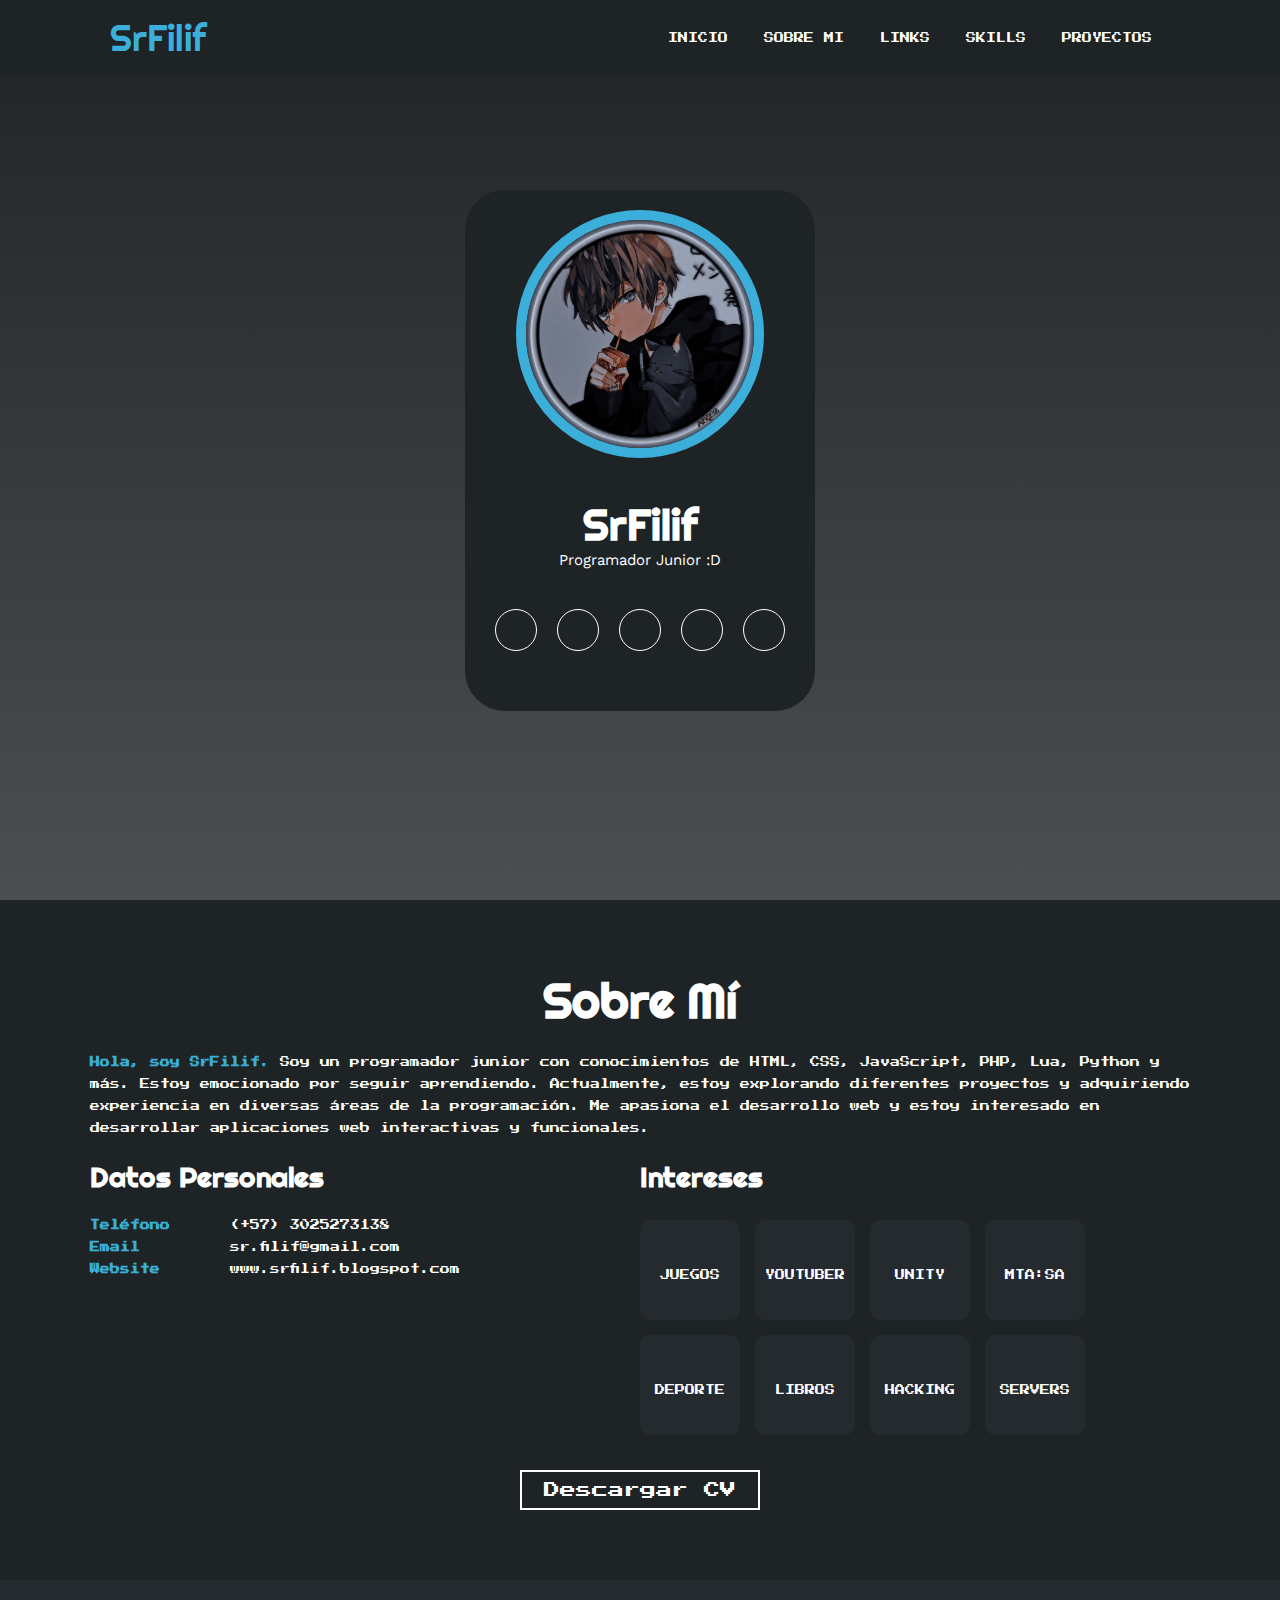
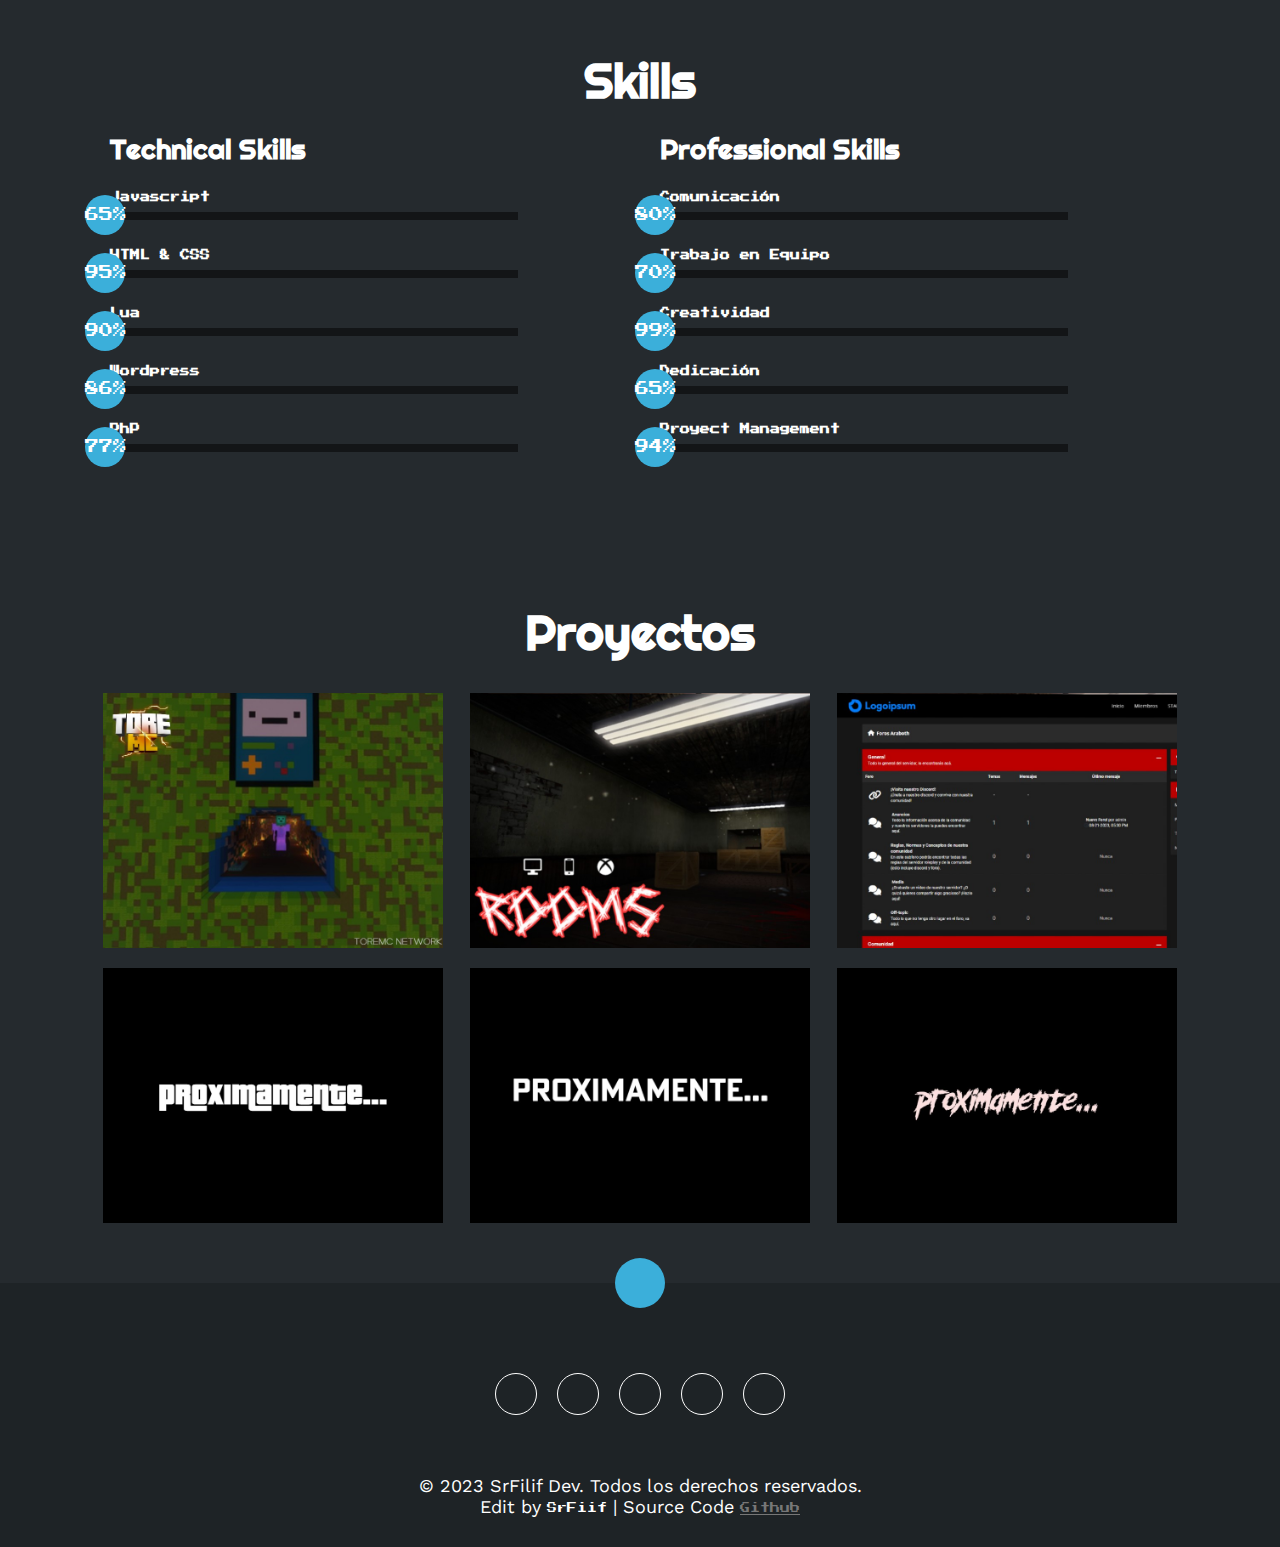
==== commit 713a2233: "Update index.html" ====
--- a/porta/index.html
+++ b/porta/index.html
@@ -42,13 +42,13 @@
             </div>
             <h1>SrFilif</h1>
             <h2>Programador Junior :D</h2>
-            <div class="redes">
-                <a href="https://www.facebook.com/srfilif/"><i class="fa-brands fa-facebook-f"></i></a>
-                <a href="https://twitter.com/srfilif"><i class="fa-brands fa-twitter"></i></a>
-                <a href="https://discord.gg/NPrGXMDrvZ"><i class="fa-brands fa-discord"></i></a>
-                <a href="https://www.youtube.com/SrFilif"><i class="fa-brands fa-youtube"></i></a>
-                <a href="https://www.twitch.tv/srfilif"><i class="fa-brands fa-twitch"></i></a>
-            </div>
+  <div class="redes">
+    <a href="https://www.facebook.com/srfilif/"><i class="fa-brands fa-facebook-f"></i></a>
+    <a href="https://twitter.com/srfilif"><i class="fa-brands fa-twitter"></i></a>
+    <a href="https://discord.gg/NPrGXMDrvZ"><i class="fa-brands fa-discord"></i></a>
+    <a href="https://www.youtube.com/SrFilif"><i class="fa-brands fa-youtube"></i></a>
+    <a href="https://www.twitch.tv/srfilif"><i class="fa-brands fa-twitch"></i></a>
+</div>
         </div>
     </section>
 
@@ -88,8 +88,8 @@
                             <span>JUEGOS</span>
                         </div>
                         <div class="interes">
-                            <i class="fa-solid fa-headphones"></i>
-                            <span>MUSICA</span>
+                            <i class="fa-brands fa-youtube"></i>
+                            <span>YOUTUBER</span>
                         </div>
                         <div class="interes">
                             <i class="fa-brands fa-unity"></i>
@@ -404,4 +404,4 @@
 
     <script src="script.js"></script>
 </body>
-</html>+</html>
--- a/porta/estilo.css
+++ b/porta/estilo.css
@@ -60,6 +60,9 @@
     display: none;
 }
 /* SECCION I N I C I O */
+  .redes a i {
+        font-size: 24px; /* Cambia este valor según tu preferencia */
+    }
 .inicio{
     background: linear-gradient(to top, rgba(30,35,38,.8), rgba(30,35,38,1)),
     url(https://i.pinimg.com/originals/6f/b9/68/6fb968d062567bde0917bec7d12fe8b4.gif);
@@ -627,11 +630,11 @@
     text-decoration: none;
     border: 1px solid #fff;
     border-radius: 100%;
+    font-size: 24px;
     width: 42px;
     height: 42px;
     line-height: 42px;
     margin: 40px 5px;
-    font-size: 20px;
     transition: .3s;
     font-family: 'Righteous';
 }
